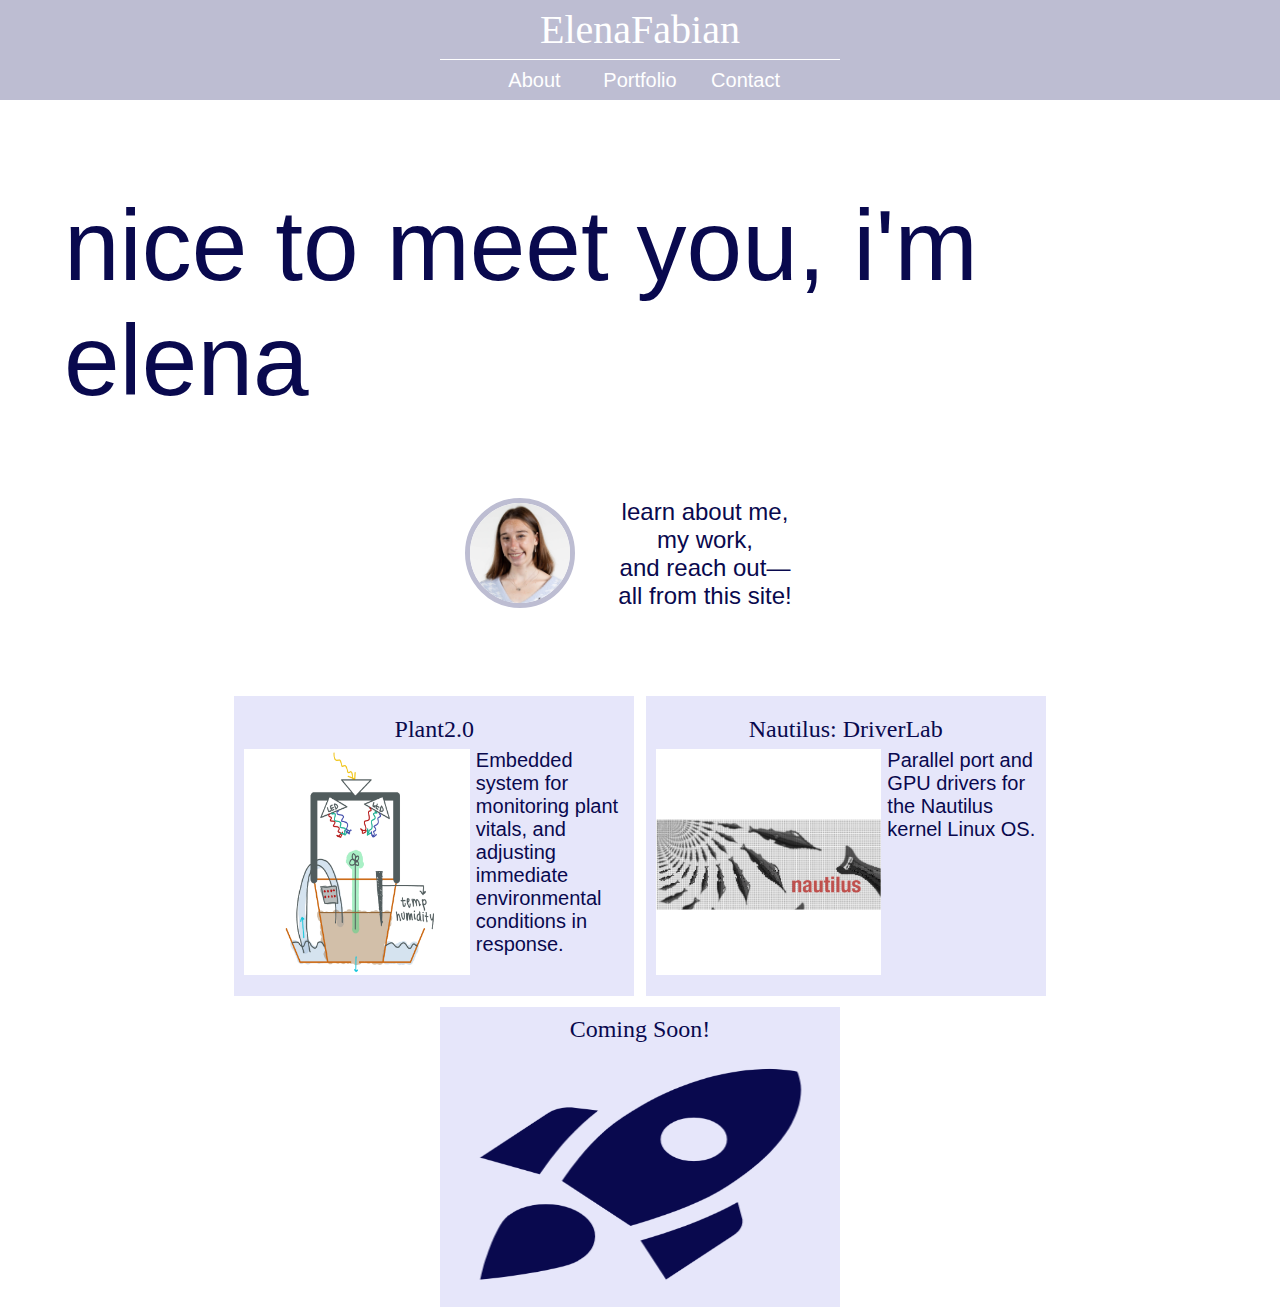
==== index.html @ 48e94cc5 "index arias" ====
<!DOCTYPE html>
<html lang="en">

<head>
    <link rel="stylesheet" href="portfolio.css" />
    <title>EF's Portfolio</title>
</head>
<div class="header-ribbon" aria-describedby="Navigation Bar">
    <div class="site-logo"><a href="index.html">ElenaFabian</a></div>
    <div class="navbar" aria-describedby="Subpage Links">
        <ul class="navbar-horiz">
            <li><a href="about.html">About</a></li>
            <li><a href="portfolio.html">Portfolio</a></li>
            <li><a href="contact.html">Contact</a></li>
        </ul>
    </div>
</div>

<body>
    <div class="welcome-text" aria-describedby="Welcome and Self-Introduction">
        <h1>nice to meet you, i'm elena</h1>
        <div class="welcome-purpose">
            <div><a href="about.html"><img src="images/headshot.jpeg" alt="Elena's Headshot. A professional photo of a university girl wearing a blue sweater."></a></div>
            <div>
                <h2>learn about me, <br>my work, <br>and reach out— <br>all from this site!</h2>
            </div>
        </div>
    </div>
    <div class="project-teasers" aria-describedby="Project Teasers">
        
        <a href="plant2.0.html" aria-describedby="Plant 2.0">
            <h3>Plant2.0</h3>
            <img src="images/plant2.0.png">
            <p>Embedded system for monitoring plant vitals, and adjusting immediate environmental conditions in response.</p>
        </a>
        
        <a href="driverlab.html" aria-describedby="Driver Lab">
            <h3>Nautilus: DriverLab</h3>
            <img src="images/nautilus.png">
            <p>Parallel port and GPU drivers for the Nautilus kernel Linux OS.</p>
        </a>

        <div class="project" aria-describedby="Upcoming Project">
            <h3>Coming Soon!</h3>
            <img src="images/rocket-icon.png">
        </div>
    </div>
</body>

</html>
---- portfolio.css ----
/* General Formats */

body {
    position: absolute;
    display: block;
    top: 100px;
    width: 90%;
    margin-left: 5%;
    margin-right: 5%;
    font-family: Helvetica;
    color: rgb(9, 9, 78);
    z-index: 2;
}

h1 {
    position: relative;
    font-size: 60px;
    font-weight: lighter;
    margin: auto;
    margin-top: 40px;
    padding: 0px;
}

h2 {
    position: relative;
    font-family: helvetica;
    font-weight: lighter;
    text-align: center;
}

h3 {
    font-family: Georgia;
    font-size: 24px;
    font-weight: normal;
}

p {
    font-size: 20px;
    font-weight: lighter;
    margin-top: 10px;
    padding: 0px;
}

/* Header and Navbar Formatting */

.header-ribbon {
    position: fixed;
    top: 0;
    left: 0;
    width: 100%;
    height: 100px;
    z-index: 1;

    display: flex;
    flex-direction: column;
    justify-content: center;
    align-items: center;

    background-color: rgb(189, 189, 210);
    color: rgb(255, 255, 255);
    text-align: center;
}

.current-page {
    background-color:rgb(149, 149, 208);
}

.site-logo {
    position: relative;
    width: 400px;
    height: 60%;
    border: 1px solid white;
    border-width: 0px 0px 1px 0px;

    display: flex;
    flex-direction: column;
    justify-content: center;
    align-items: center;

    font-family: Georgia;
    font-size: 40px;
}

.site-logo a,
.site-logo a:hover,
.site-logo a:visited,
.site-logo a:active {
    width: 400px;
    color: white;
    text-decoration: none;
}

.navbar {
    height: 40%;

    display: flex;
    justify-content: center;
    align-items: center;

    text-align: center;
}

.navbar-horiz {
    margin: 0;
    padding: 0;
    text-align: center;
    font-size: 20px;
    font-weight: lighter;
}

.navbar-horiz li {
    display: inline;
    align-items: center;
}

.navbar-horiz a,
.navbar-horiz a:link,
.navbar-horiz a:visited {
    display: inline-block;
    text-decoration: none;
    color: white;
    width: 100px;
}

.navbar-horiz a:hover {
    font-weight: bold;
}

.navbar a:active {
    background-color: rgb(149, 149, 208);
}

/* Landing Page Body */

.welcome-text {
    position: relative;
    width: 100%;
    display: flex;
    flex-direction: column;
    justify-content: center;
    align-items: center;
}

.welcome-text h1 {
    font-size: 100px;
    font-weight: lighter;
    margin: 0px;
    padding: 0px;
    padding-top: 80px;
}

.welcome-purpose {
    display: grid;
    grid-template-columns: 130px 220px;
    padding-left: 10px;
    padding-right: 10px;
    padding-top: 80px;
}

.welcome-purpose h2 {
    font-weight: lighter;
    margin: 0px;
    padding: 0px;
}

.welcome-purpose img {
    position: relative;
    display: flex;
    flex-direction: column;
    justify-content: center;
    align-items: center;

    height: 100px;
    width: 100px;

    border: 5px solid rgb(189, 189, 210);
    border-radius: 50%;

    margin: 0px;
    padding: 0px;
}

.project-teasers {
    position: relative;
    display: flex;
    flex-direction: row;
    flex-wrap: wrap;
    justify-content: center;
    margin-top: 80px;
}

.project-teasers div, .project-teasers a, .project-teasers a:active, .project-teasers a:visited {
    position: relative;
    display: flex;
    flex-direction: row;
    flex-wrap: wrap;
    justify-content: center;
    align-content: center;
    width: calc(97% / 3);
    margin: 0.5%;
    min-width: 400px;
    height: 300px;
    background-color: lavender;
    padding: 7px;
    box-sizing: border-box;
    color: rgb(9, 9, 78);
    text-decoration: none;
}

.project-teasers a:hover {
    font-weight: bold;
    color: white;
    background-color: rgb(149, 149, 208);
}

.project-teasers h3 {
    width: 100%;
    margin:3px;
    padding:0px;
    height: min-content;

    text-align: center;
    
    box-sizing: border-box;
}

.project-teasers img {
    margin: 3px;
    width: calc(60% - 6px);
    max-height: calc(100% - 6px - 24px - 6px);
    box-sizing: border-box;
}

.project-teasers i {
    margin: 3px;
    width: calc(60% - 6px);
    font-size: 200px;
    max-height: calc(100% - 6px - 24px - 6px);
    box-sizing: border-box;
}

.project-teasers p {
    width: calc(40% - 6px);
    height: min-content;
    padding: 0px;
    margin: 3px;
    box-sizing: border-box;
}


/* About Page */

.about-img-wrapper {
    position: relative;
    display: flex;
    flex-direction: row;
    flex-wrap: wrap;
    justify-content: space-evenly;
}

.img-row-wrapper {
    position: relative;
    display: flex;
    flex-direction: row;
    flex-wrap: wrap;
    justify-content: flex-end;
    width: 50%;
}

.about-img-wrapper img {
    aspect-ratio: 1.267;
    min-width: 225px;
    width: 50%;
}

.resume {
    text-decoration: none;
}

.resume button {
    background-color: rgb(149, 149, 208);
    color: white;
    width: 100px;
    height: 35px;
    border-radius: 4px; 
    display: block;
    margin-left: auto;
    margin-right: auto;
    font-size: 16px;
    font-family: Helvetica; 
}
.resume i {
    height: 16px;
    font-size: 16px;
    vertical-align: middle;
}

/* Contact Page */

.contact-body {
    position: relative;
    display: flex;
    flex-direction: row;
    flex-wrap: wrap-reverse;
    justify-content: center;
    width: 100%;
    margin: 0px;
    padding: 0px;
}

.contact-body-left {
    width: 400px;
    position: relative;
    display: flex;
    flex-direction: column;
    align-items: center;
}

.contact-info {
    position: relative;
    display: flex;
    flex-direction: column;
    padding-top: 20px;
    padding-bottom: 20px;
    width: 215px;
}

.contact-info p {
    font-size: 16px;
    vertical-align: middle;
}

.contact-info i {
    vertical-align: middle;
    width: 30px;
}
  

.contact-body-right2 {
    position: relative;
    padding: 2%;
    margin-left: 2%;
    width: calc(100% - 6% - 400px);
    min-width: 400px;

    font-family: Georgia;
    background-color: lavender;;
}

.contact-body-right2 div, .contact-body-right2 textarea {
    margin-bottom: 4px;
}

.reach_out {
    position: relative;
    display: flex;
    flex-direction: column;
    justify-content: center;
}

.name label, .email label, .prior label {
    position:relative;
    display: inline-block;
    width: 150px;
}

.name input, .email input, .prior select {
    position: relative;
    padding: 4px;
    border: 2px solid rgb(189, 189, 210);
    border-radius: 4px;
    box-sizing: border-box;
    width: calc(100% - 150px - 4px);

    font-size: 16px;
    font-family: Helvetica;
}

.subject {
    margin-top: 20px;
}

.subject label {
    position:relative;
    display: inline-block;
    width: 75px;
    font-size: 20px;
}

.subject input {
    position: relative;
    padding: 8px;
    border: 2px solid rgb(189, 189, 210);
    border-radius: 4px;
    box-sizing: border-box;
    width: calc(100% - 75px - 4px);

    font-size: 20px;
    font-family: Helvetica;
}

.message {
    position: relative;
    padding: 8px;
    border: 2px solid rgb(189, 189, 210);
    border-radius: 4px;
    width: calc(100% - 16px - 4px);
    height: 300px;

    font-family: Helvetica;
    font-size: 16px;
}

.send input, .send p {
    display: inline-block;
    font-size: 16px;
    font-family: Helvetica;
}

#send-button {
    background-color: rgb(149, 149, 208);
    color: white;
    width: 75px;
    height: 35px;
    border-radius: 4px;  
}

#confirmation {
    color: black;
    visibility: hidden;
}

/* Portfolio Page */

.subtitle {
    text-align: left;
}


.return a,
.return a:active {
    font-size: 16px;
    color: rgb(149, 149, 208);
}

.return a:hover {
    color: rgb(149, 149, 208);
    font-weight: bolder;
}

.return a:visited {
    color: purple;
}

.project {
    display: flex;
    flex-direction: row;
    flex-wrap: wrap;
}

.project figure {
    padding: 0px;
    margin: 0px;
}

.project img {
    width: 400px;
    height: 400px;   
}

.project figcaption {
    font-style: italic;
    margin-right: 1%;
}

.project div {
    width: calc(98% - 400px);
    margin-left: 1%;
    min-width: 400px;
}
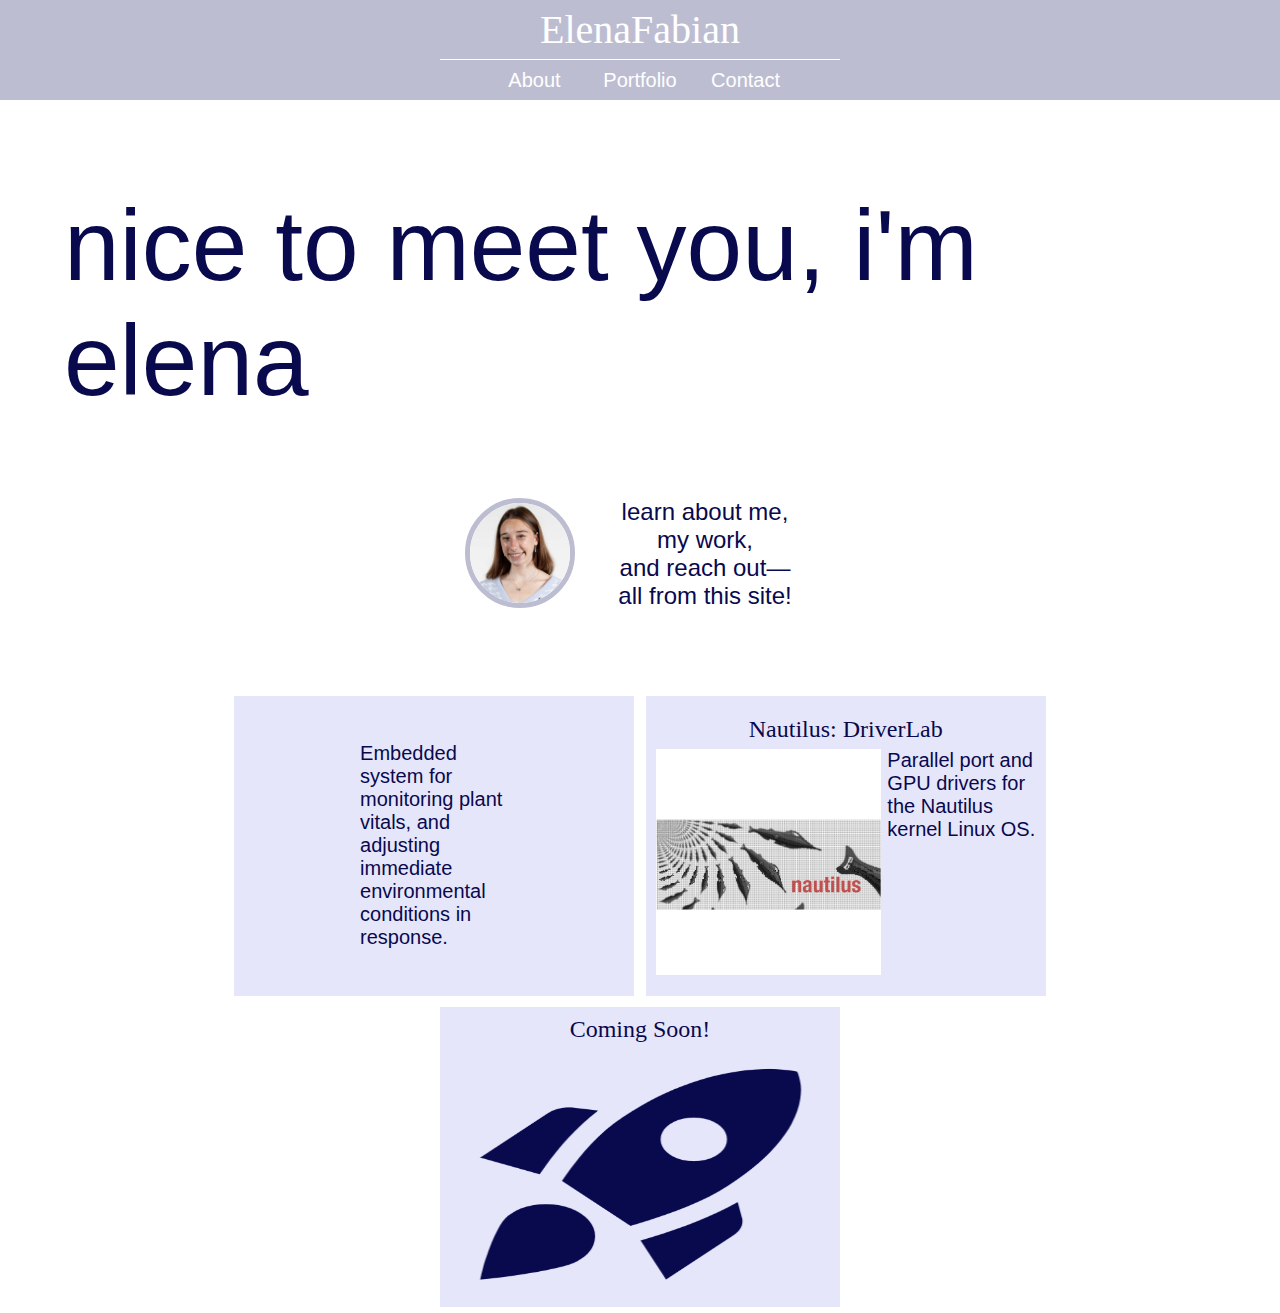
==== commit 80fccdb1: "index arias" ====
--- a/index.html
+++ b/index.html
@@ -5,7 +5,7 @@
     <link rel="stylesheet" href="portfolio.css" />
     <title>EF's Portfolio</title>
 </head>
-<div class="header-ribbon" aria-describedby="Navigation Bar">
+<div class="header-ribbon" aria-describedby="Navigation-Bar">
     <div class="site-logo"><a href="index.html">ElenaFabian</a></div>
     <div class="navbar" aria-describedby="Subpage Links">
         <ul class="navbar-horiz">
@@ -17,7 +17,7 @@
 </div>
 
 <body>
-    <div class="welcome-text" aria-describedby="Welcome and Self-Introduction">
+    <div class="welcome-text" aria-describedby="Welcome-and-Self-Introduction">
         <h1>nice to meet you, i'm elena</h1>
         <div class="welcome-purpose">
             <div><a href="about.html"><img src="images/headshot.jpeg" alt="Elena's Headshot. A professional photo of a university girl wearing a blue sweater."></a></div>
@@ -26,21 +26,21 @@
             </div>
         </div>
     </div>
-    <div class="project-teasers" aria-describedby="Project Teasers">
+    <div class="project-teasers" aria-describedby="Project-Teasers">
         
-        <a href="plant2.0.html" aria-describedby="Plant 2.0">
+        <a href="plant2.0.html" aria-describedby="Project>
             <h3>Plant2.0</h3>
             <img src="images/plant2.0.png">
             <p>Embedded system for monitoring plant vitals, and adjusting immediate environmental conditions in response.</p>
         </a>
         
-        <a href="driverlab.html" aria-describedby="Driver Lab">
+        <a href="driverlab.html" aria-describedby="Project">
             <h3>Nautilus: DriverLab</h3>
             <img src="images/nautilus.png">
             <p>Parallel port and GPU drivers for the Nautilus kernel Linux OS.</p>
         </a>
 
-        <div class="project" aria-describedby="Upcoming Project">
+        <div class="project" aria-describedby="Project">
             <h3>Coming Soon!</h3>
             <img src="images/rocket-icon.png">
         </div>
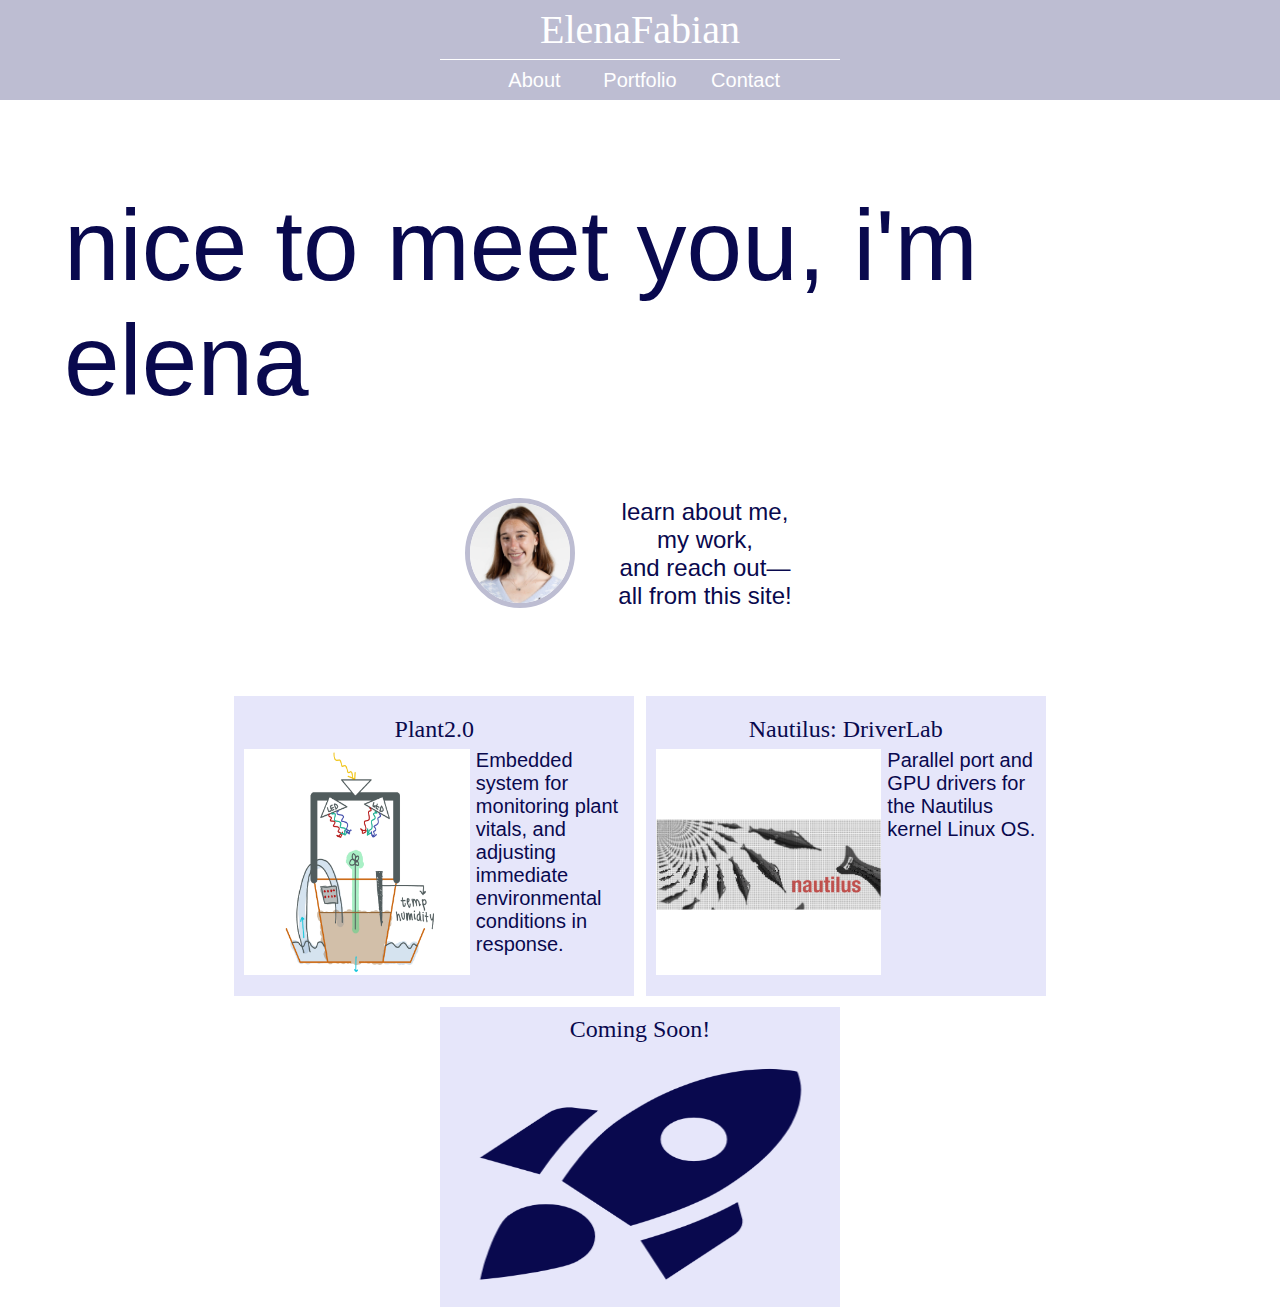
==== commit 2e9b8de8: "aria attempt" ====
--- a/index.html
+++ b/index.html
@@ -28,20 +28,20 @@
     </div>
     <div class="project-teasers" aria-describedby="Project-Teasers">
         
-        <a href="plant2.0.html" aria-describedby="Project>
-            <h3>Plant2.0</h3>
+        <a href="plant2.0.html" aria-labelledby="Plant">
+            <h3 id="Plant">Plant2.0</h3>
             <img src="images/plant2.0.png">
             <p>Embedded system for monitoring plant vitals, and adjusting immediate environmental conditions in response.</p>
         </a>
         
-        <a href="driverlab.html" aria-describedby="Project">
-            <h3>Nautilus: DriverLab</h3>
+        <a href="driverlab.html" aria-labelledby="DiverLab">
+            <h3 id="DriverLab">Nautilus: DriverLab</h3>
             <img src="images/nautilus.png">
             <p>Parallel port and GPU drivers for the Nautilus kernel Linux OS.</p>
         </a>
 
-        <div class="project" aria-describedby="Project">
-            <h3>Coming Soon!</h3>
+        <div class="project" aria-describedby="ComingSoon">
+            <h3 id="ComingSoon">Coming Soon!</h3>
             <img src="images/rocket-icon.png">
         </div>
     </div>
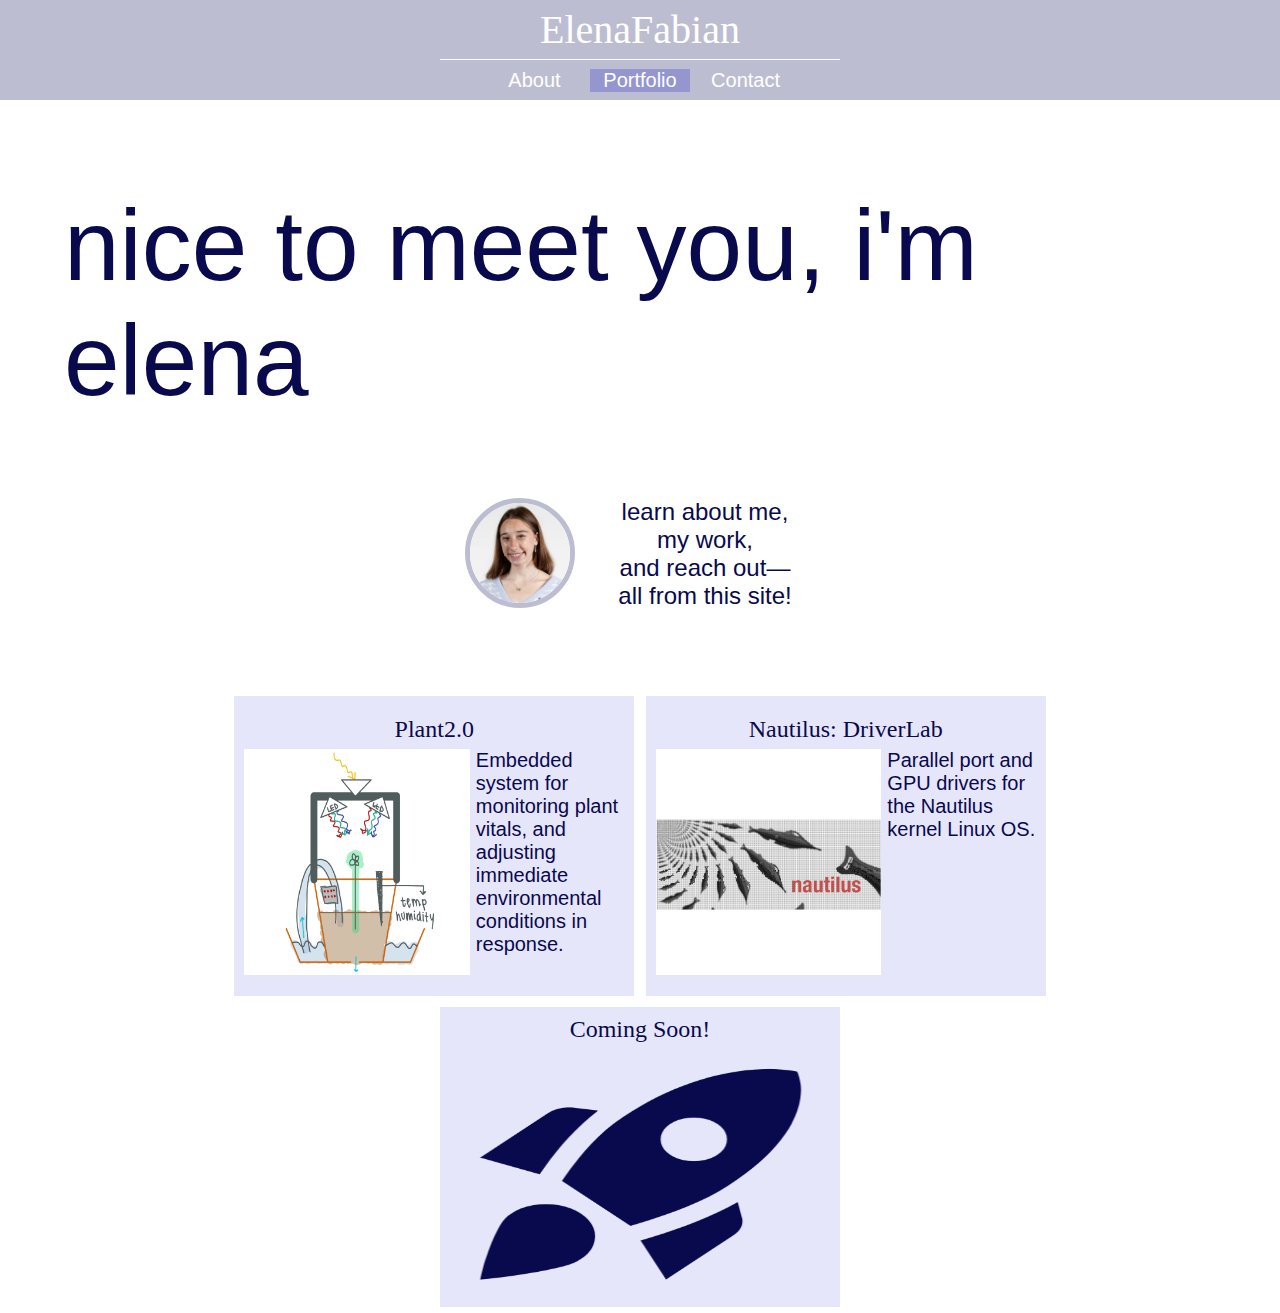
==== commit aa178c96: "fix" ====
--- a/index.html
+++ b/index.html
@@ -5,19 +5,20 @@
     <link rel="stylesheet" href="portfolio.css" />
     <title>EF's Portfolio</title>
 </head>
-<div class="header-ribbon" aria-describedby="Navigation-Bar">
+
+<nav class="header-ribbon">
     <div class="site-logo"><a href="index.html">ElenaFabian</a></div>
-    <div class="navbar" aria-describedby="Subpage Links">
+    <div class="navbar" aria-describedby="navbar-horiz"> <!-- wave says bad aria? -->
         <ul class="navbar-horiz">
             <li><a href="about.html">About</a></li>
-            <li><a href="portfolio.html">Portfolio</a></li>
+            <li><a class="current-page" href="portfolio.html">Portfolio</a></li>
             <li><a href="contact.html">Contact</a></li>
         </ul>
     </div>
-</div>
+</nav>
 
 <body>
-    <div class="welcome-text" aria-describedby="Welcome-and-Self-Introduction">
+    <div class="welcome-text" aria-description="Elena's Welcome Message"> <!-- wave says bad aria? -->
         <h1>nice to meet you, i'm elena</h1>
         <div class="welcome-purpose">
             <div><a href="about.html"><img src="images/headshot.jpeg" alt="Elena's Headshot. A professional photo of a university girl wearing a blue sweater."></a></div>
@@ -26,23 +27,23 @@
             </div>
         </div>
     </div>
-    <div class="project-teasers" aria-describedby="Project-Teasers">
+    <div class="project-teasers" aria-description="Project Teasers"> <!-- wave says bad aria? -->
         
         <a href="plant2.0.html" aria-labelledby="Plant">
             <h3 id="Plant">Plant2.0</h3>
-            <img src="images/plant2.0.png">
+            <img src="images/plant2.0.png" alt="A digital concept drawing of sensors and actuators mounted on a potted plant.">
             <p>Embedded system for monitoring plant vitals, and adjusting immediate environmental conditions in response.</p>
         </a>
         
-        <a href="driverlab.html" aria-labelledby="DiverLab">
+        <a href="driverlab.html" aria-labelledby="DriverLab">
             <h3 id="DriverLab">Nautilus: DriverLab</h3>
-            <img src="images/nautilus.png">
+            <img src="images/nautilus.png" alt="Nautilus Logo: The word 'nautilus is shown in red in front of spiral of porpoises.">
             <p>Parallel port and GPU drivers for the Nautilus kernel Linux OS.</p>
         </a>
 
-        <div class="project" aria-describedby="ComingSoon">
+        <div class="project" aria-labelledby="ComingSoon">
             <h3 id="ComingSoon">Coming Soon!</h3>
-            <img src="images/rocket-icon.png">
+            <img src="images/rocket-icon.png" alt="A purple rocketship clipart is shown.">
         </div>
     </div>
 </body>
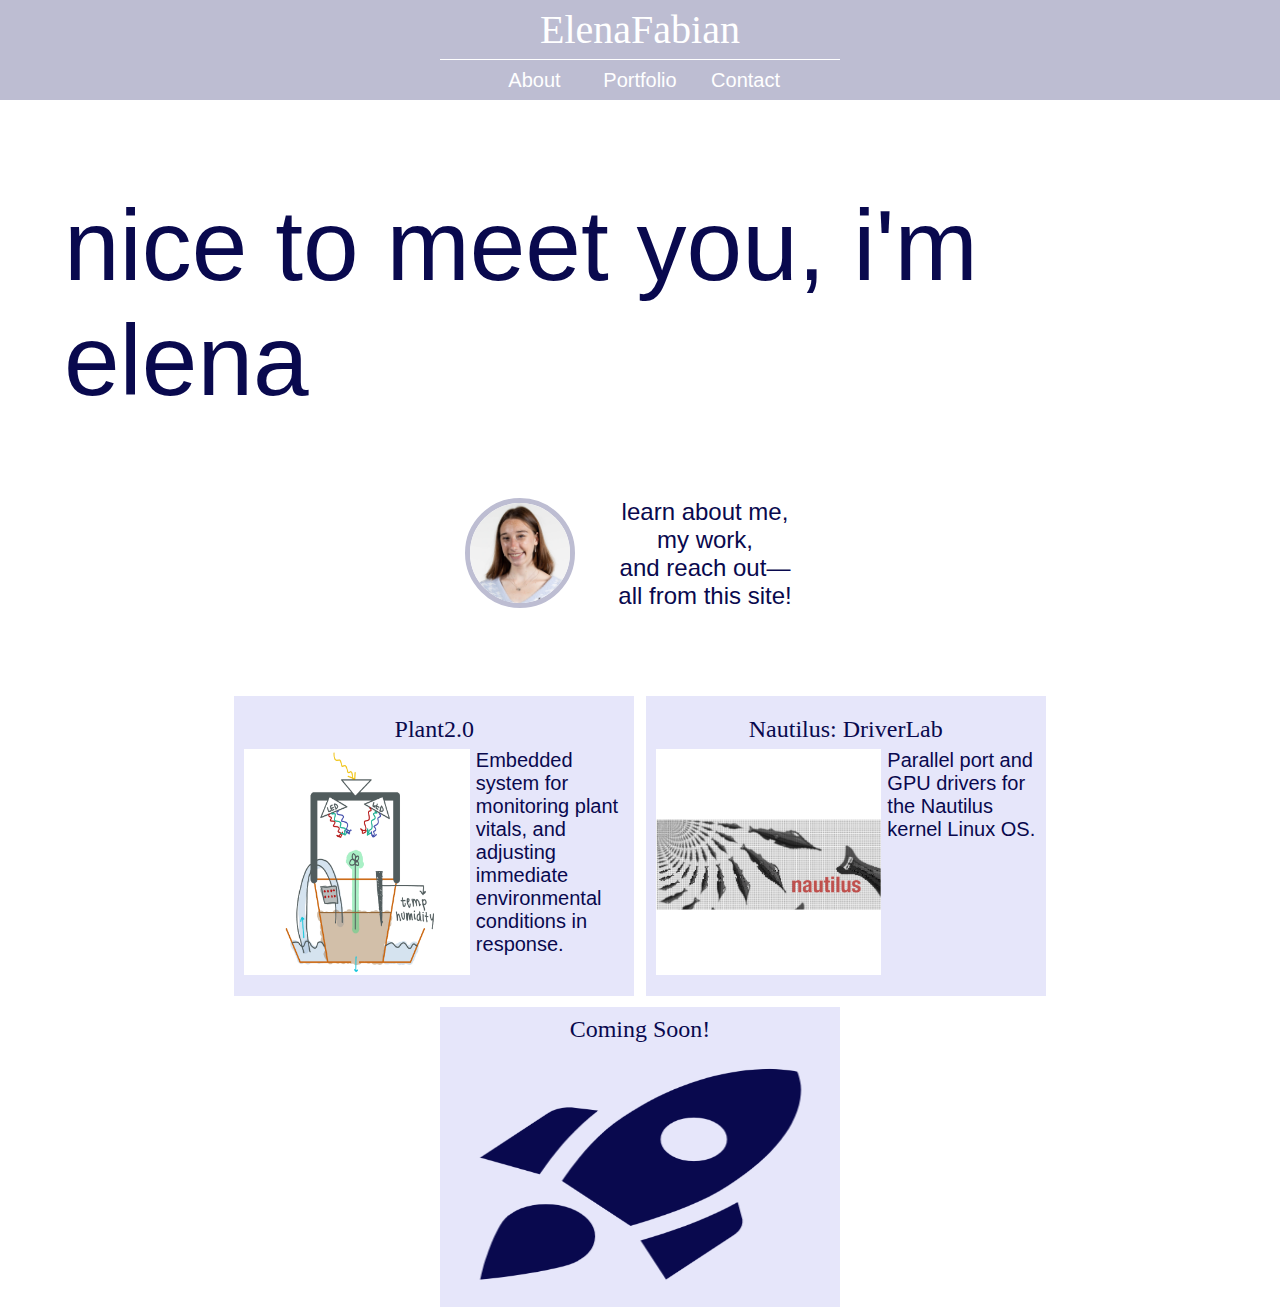
==== commit 71ad4cc2: "almost done?" ====
--- a/index.html
+++ b/index.html
@@ -11,7 +11,7 @@
     <div class="navbar" aria-describedby="navbar-horiz"> <!-- wave says bad aria? -->
         <ul class="navbar-horiz">
             <li><a href="about.html">About</a></li>
-            <li><a class="current-page" href="portfolio.html">Portfolio</a></li>
+            <li><a href="portfolio.html">Portfolio</a></li>
             <li><a href="contact.html">Contact</a></li>
         </ul>
     </div>
